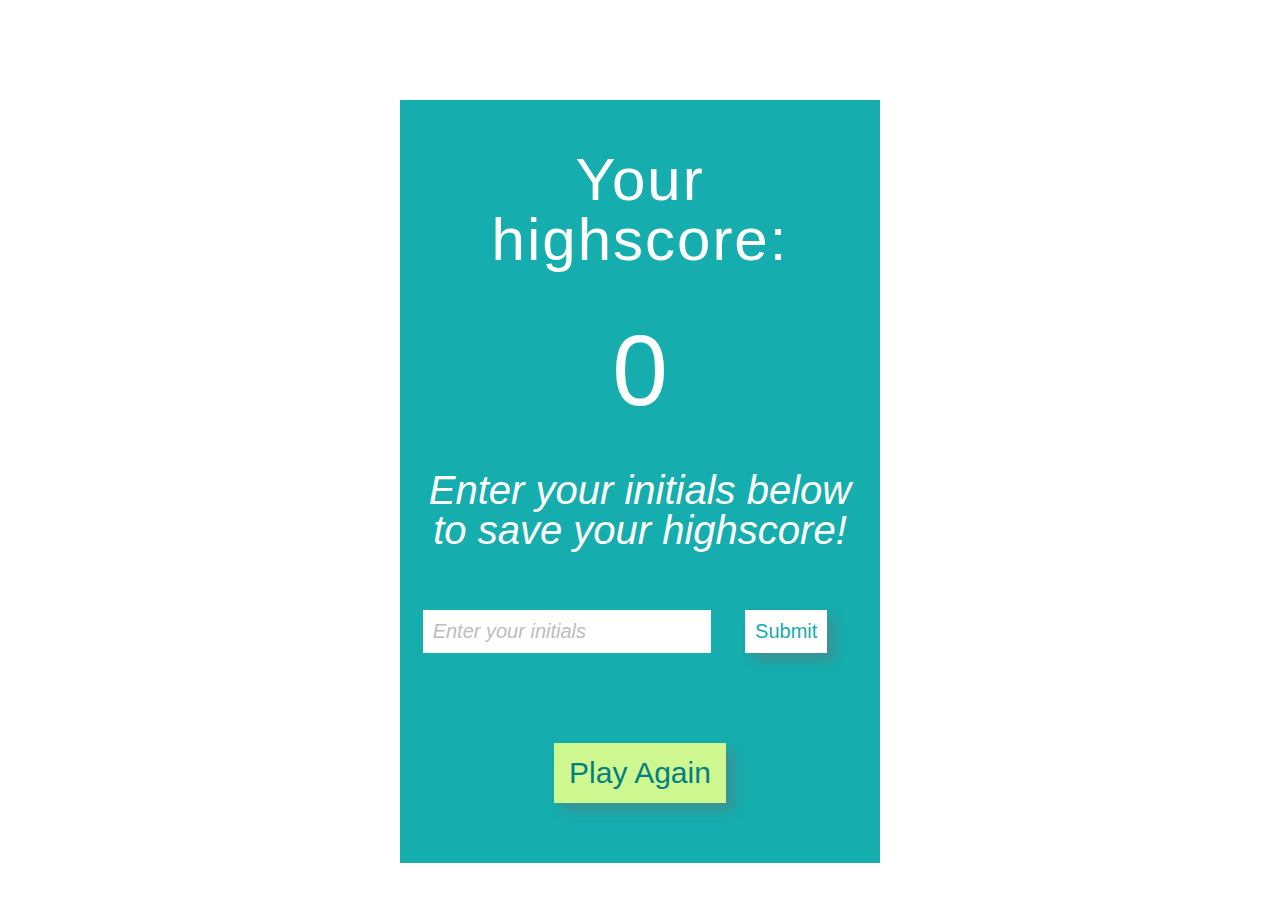
==== score.html @ c2f913df "Added to score.html file" ====
<!DOCTYPE html>
<html lang="en">
<head>
    <meta charset="UTF-8">
    <meta http-equiv="X-UA-Compatible" content="IE=edge">
    <meta name="viewport" content="width=device-width, initial-scale=1.0">
    <title>Highscores</title>
    <link rel="stylesheet" href="./style.css">
</head>
<body class="highscorebody">
    <div class="highscorecon">
        <h1> Your highscore:</h1>
        <p id="highscore">0</p>
        <form id="highscoreform"> 
            <h2> Enter your initials below to save your highscore!</h2>
            <input type="text" id="initials" placeholder="Enter your initials">
            <input type="submit" id="submitbut" value="Submit">
        </form>
        <a href="/index.html"> Play Again</a>
    </div>
    
</body>
</html>
---- style.css ----
*{
    margin: 0;
    padding: 0;
    box-sizing: border-box;
}

body{
    font-family: 'Gill Sans', 'Gill Sans MT', Calibri, 'Trebuchet MS', sans-serif;
    line-height: 1;
    width: 100%;
}
html{
    height: 100%;
}

ul {
    list-style: none;
}

a{
    text-decoration: none;
    color: lightslategrey;
}

button{
    background: none;
    color: inherit;
    font-family: 'Gill Sans', 'Gill Sans MT', Calibri, 'Trebuchet MS', sans-serif;
    font-weight: 200;
    letter-spacing: 2px;
}

.headercon {
    display: flex;
    justify-content: space-between;
    align-items: center;
    padding: 30px 30px 0px 30px;
}

.headercon p{
    font-size: 20px;
}

h1 {
    text-align: center;
    font-weight: 200;
    padding: 30px;
    font-size: 60px;
    color:black;
    letter-spacing: 2px;
    margin-bottom: 20px;
}
.scorecon{
    font-weight: 100;
    font-family: monospace;
    font-size: 30px;
    text-align: center;
    margin-bottom: 40px;
}
.timecon h2{
    font-weight: 100;
    font-family: monospace;
    font-size: 30px;
    text-align: center;
    margin-bottom: 40px;
}

.questionscon{
    display: flex;
    flex-direction: column;
    padding: 50px; 
    margin: 20px 80px 30px 80px;
    border: solid thin black;
    box-shadow: 8px 8px 10px rgba(109, 109, 109, 0.4); 
}

.questionscon h2{
    padding: 20px 10px 20px 10px;
    font-weight: 200;
    text-align: center;
}
.questionscon ul li {
    padding: 10px;
    font-weight: 200;
    margin:10px;
}
.answercont{
    display: flex;
    flex-direction: column;
}
.answers{
    padding: 10px;
    margin: 10px;
    background-color: rgb(21, 173, 173);
    color: white;
    font-size: 20px;
    border: none;
}

.answers:hover{
    cursor: pointer;
    transform: scale(1.04);
}
#answercon {
    padding:15px 20px 20px 20px;
}

#rightwrongcon h3 {
    padding: 20px;
    margin-bottom: 10px;
    font-weight: 300;
}
.buttoncon{
    display: flex;
    justify-content: space-around;
}

#startbutton{
    padding:15px;
    font-size: 25px;
    background-color: rgb(4, 163, 4);
    color: white;
    border: solid 1px rgb(141, 139, 139);
    box-shadow: 8px 8px 10px rgba(109, 109, 109, 0.4);
    margin-bottom: 60px;
}
#startbutton:hover{
    background-color:rgb(17, 146, 5);
    cursor: pointer;
    transform: scale(1.08);
}


#countdown{
    font-size: 30px;
    font-weight: 200;
    color: red;
}

#highscorebutton{
    padding:10px;
    font-size: 17px;
    letter-spacing: 2px;
    background-color:rgb(255, 239, 14);
    color: black;
    border: solid 1px rgb(141, 139, 139);
    box-shadow: 8px 8px 10px rgba(109, 109, 109, 0.4)
}

#highscorebutton:hover{
    background-color:rgb(226, 204, 2);
    cursor: pointer;
}

.highscorecon{
    display: flex;
    flex-direction: column;
    justify-content: center;
    align-items: center;
    color: white;
    margin: 100px 400px 100px 400px;
    background-color: rgb(21, 173, 173);
}

.highscorecon h1{
    color:white;
    font-weight: 200;
    margin: 20px;
}
.highscorecon p {
    font-size: 100px;
    font-weight: 200;
    margin: 0px 40px 40px 40px;
}

#highscoreform{
    text-align: center;
}

input[type=text]{
    font-style: italic;
    font-size: 20px;
    padding: 10px;
    color: rgb(21, 173, 173);
    border:none;
}
input[type=text]::placeholder{
    color: rgb(189, 189, 189);
    font-size: 20px;
}

input[type=submit]{
    font-size: 20px;
    padding: 10px;
    margin: 30px;
    background-color: white;
    border:none;
    color:rgb(21, 173, 173);
    box-shadow: 8px 8px 10px rgba(109, 109, 109, 0.4);
}


input[type=submit]:hover{
    background-color:rgb(243, 243, 104);
    color:black;
    cursor: pointer;
}


#highscoreform h2{
    font-size: 40px;
    font-weight: 200;
    font-style:italic;
    padding: 10px 10px 30px 10px;
}


.highscorebody a {
    font-size: 30px;
    font-weight: 200;
    padding:15px;
    margin:60px;
    color:teal;
    background-color:rgb(207, 247, 144);
    box-shadow: 8px 8px 10px rgba(109, 109, 109, 0.4);

}
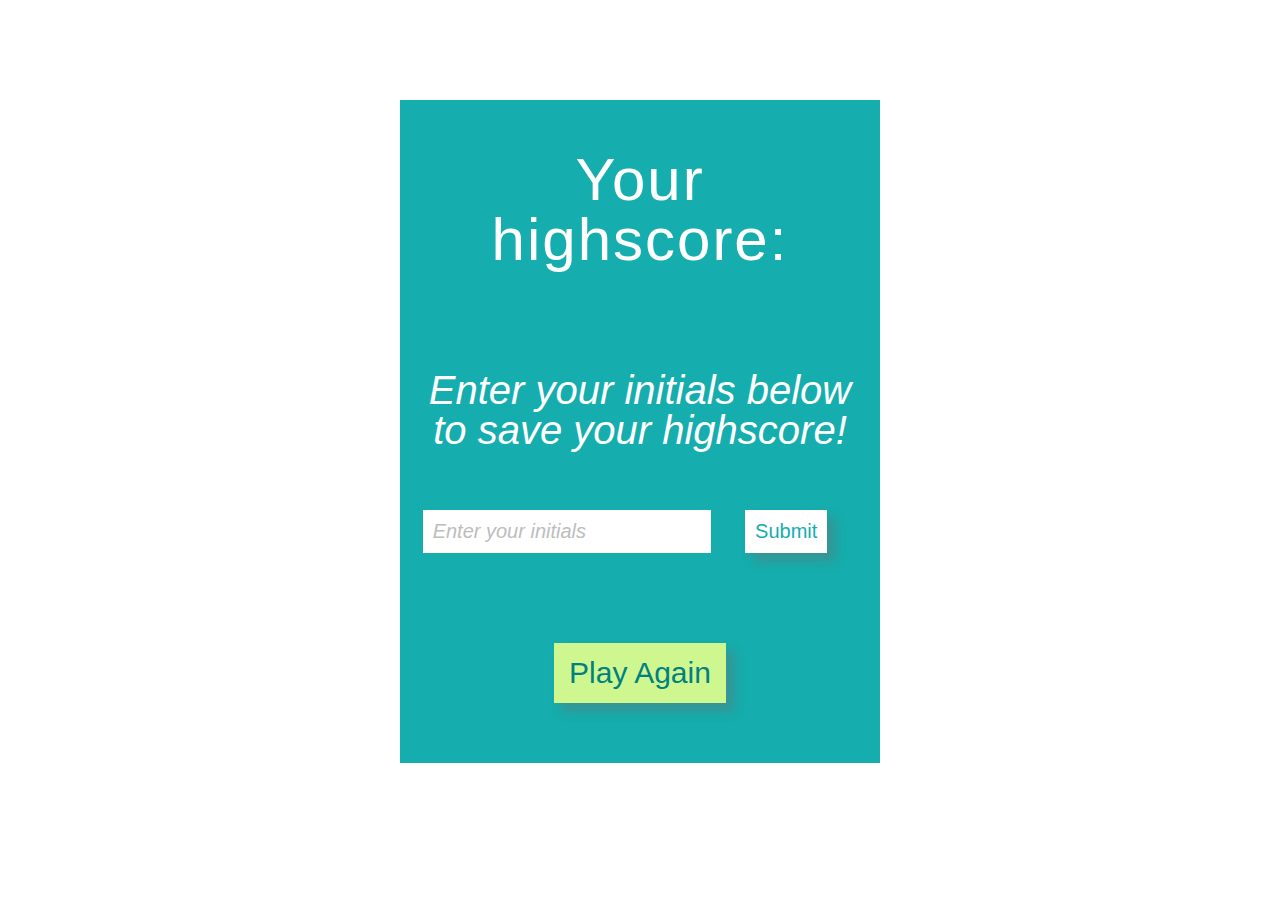
==== commit 4f1be5c7: "added a js file for second html file. added local storage to score.js" ====
--- a/score.html
+++ b/score.html
@@ -18,6 +18,10 @@
         </form>
         <a href="/index.html"> Play Again</a>
     </div>
-    
+    <div id="scoredisplaycon">
+        <ul id="scorelist">
+        </ul>
+    </div>
+    <script src="./score.js"></script>
 </body>
 </html>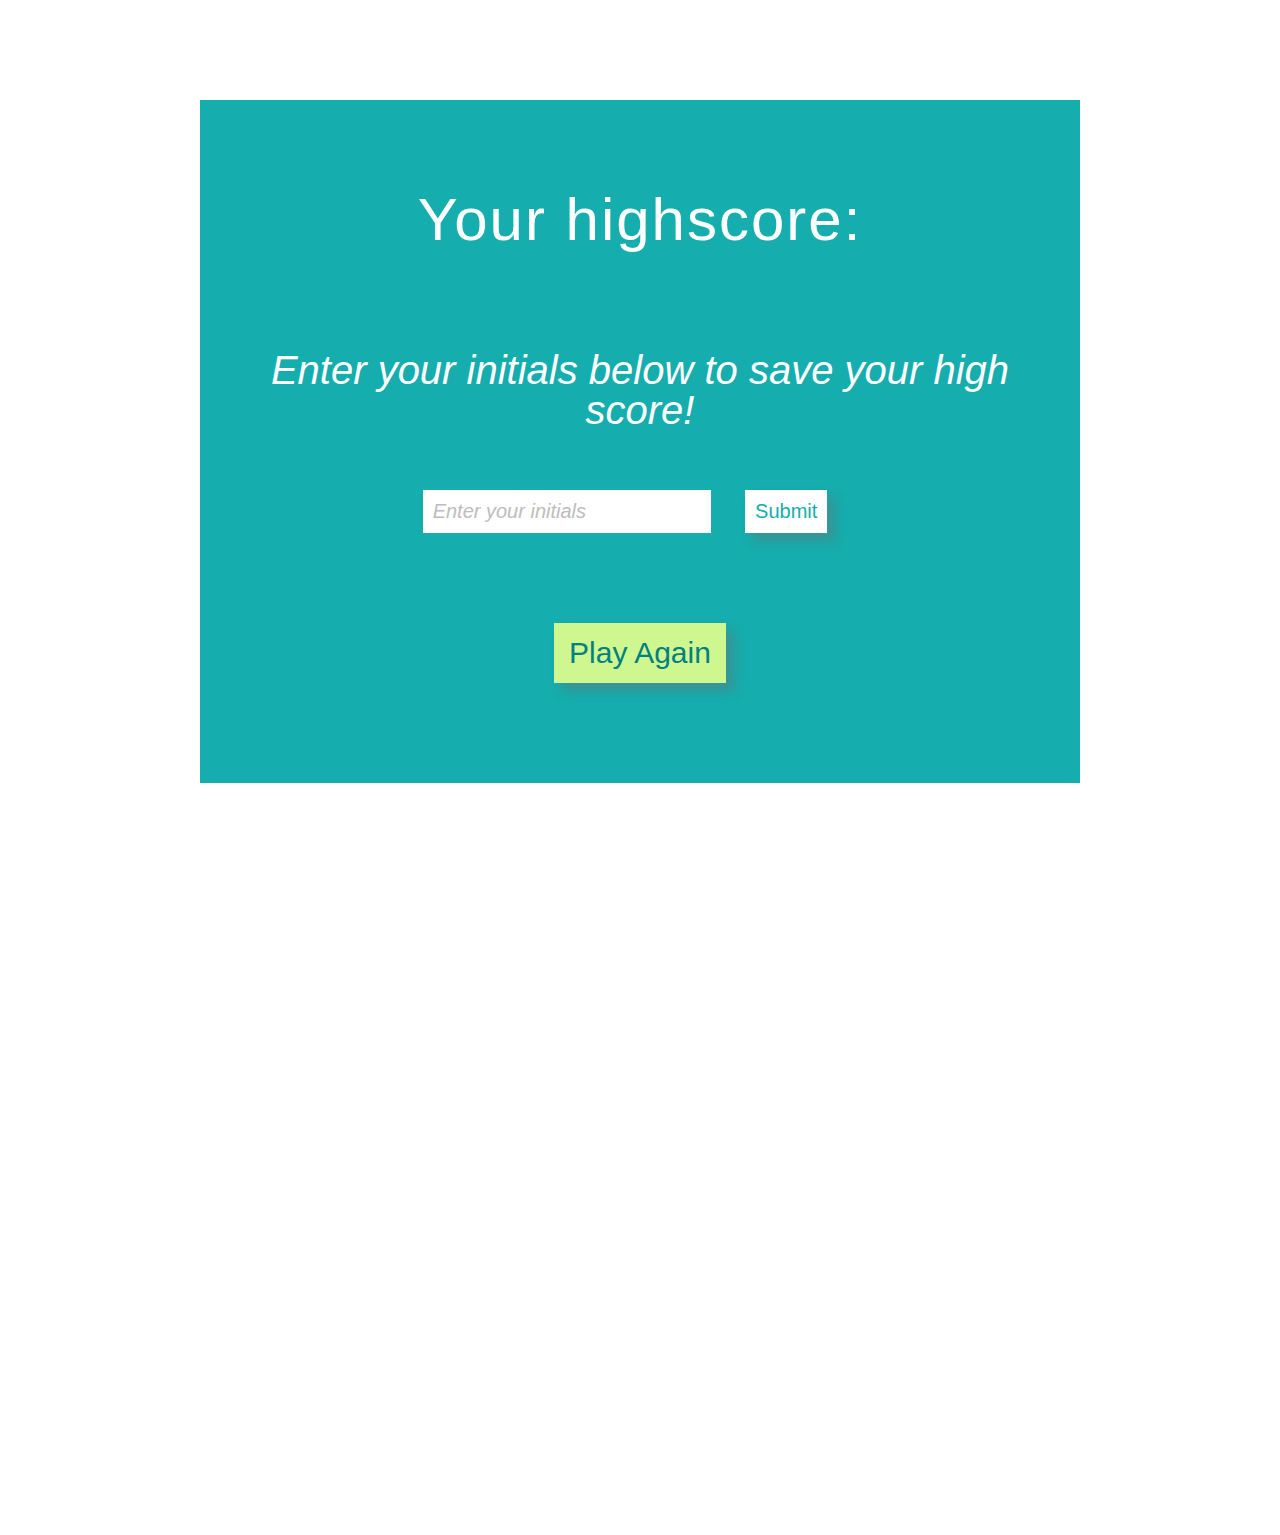
==== commit 5ec0af11: "edited score.js to fix local storage. a function was also added to score.js that appends/renders all" ====
--- a/score.html
+++ b/score.html
@@ -9,19 +9,22 @@
 </head>
 <body class="highscorebody">
     <div class="highscorecon">
-        <h1> Your highscore:</h1>
+        <h1 id=> Your highscore:</h1>
         <p id="highscore">0</p>
         <form id="highscoreform"> 
-            <h2> Enter your initials below to save your highscore!</h2>
+            <h2> Enter your initials below to save your high score!</h2>
             <input type="text" id="initials" placeholder="Enter your initials">
             <input type="submit" id="submitbut" value="Submit">
         </form>
         <a href="/index.html"> Play Again</a>
     </div>
     <div id="scoredisplaycon">
+        <h1>High Scores:</h1>
         <ul id="scorelist">
         </ul>
+        <a id="secondplaybut" href="/index.html"> Play Again</a>
     </div>
+    
     <script src="./score.js"></script>
 </body>
 </html>--- a/style.css
+++ b/style.css
@@ -17,10 +17,7 @@
     list-style: none;
 }
 
-a{
-    text-decoration: none;
-    color: lightslategrey;
-}
+
 
 button{
     background: none;
@@ -30,17 +27,6 @@
     letter-spacing: 2px;
 }
 
-.headercon {
-    display: flex;
-    justify-content: space-between;
-    align-items: center;
-    padding: 30px 30px 0px 30px;
-}
-
-.headercon p{
-    font-size: 20px;
-}
-
 h1 {
     text-align: center;
     font-weight: 200;
@@ -48,7 +34,7 @@
     font-size: 60px;
     color:black;
     letter-spacing: 2px;
-    margin-bottom: 20px;
+    margin: 30px;
 }
 .scorecon{
     font-weight: 100;
@@ -137,20 +123,6 @@
     color: red;
 }
 
-#highscorebutton{
-    padding:10px;
-    font-size: 17px;
-    letter-spacing: 2px;
-    background-color:rgb(255, 239, 14);
-    color: black;
-    border: solid 1px rgb(141, 139, 139);
-    box-shadow: 8px 8px 10px rgba(109, 109, 109, 0.4)
-}
-
-#highscorebutton:hover{
-    background-color:rgb(226, 204, 2);
-    cursor: pointer;
-}
 
 .highscorecon{
     display: flex;
@@ -158,8 +130,9 @@
     justify-content: center;
     align-items: center;
     color: white;
-    margin: 100px 400px 100px 400px;
-    background-color: rgb(21, 173, 173);
+    margin: 100px 200px 100px 200px;
+    background-color: rgb(21, 173, 173);
+    padding:40px;
 }
 
 .highscorecon h1{
@@ -171,6 +144,17 @@
     font-size: 100px;
     font-weight: 200;
     margin: 0px 40px 40px 40px;
+}
+.highscorecon a{
+    font-size: 30px;
+    font-weight: 200;
+    padding:15px;
+    margin:60px;
+    color:teal;
+    background-color:rgb(207, 247, 144);
+    box-shadow: 8px 8px 10px rgba(109, 109, 109, 0.4);
+    text-decoration: none;
+    
 }
 
 #highscoreform{
@@ -215,7 +199,36 @@
 }
 
 
-.highscorebody a {
+
+.highscorebody {
+    display: flex;
+    justify-content: center;
+    flex-wrap: wrap;
+    flex-direction: column;
+    
+}
+#scorelist{
+    display: flex;
+    flex-direction: column;
+    color: black;
+    text-align: center;
+    font-size: 30px;
+}
+
+#secondplaybut {
+   justify-content: center;
+}
+#scoredisplaycon {
+    display: flex;
+    flex-direction: column;
+    background-color: rgb(21, 173, 173);
+    border: solid thin teal;
+    align-items: center;
+    border-radius: 70%;
+    margin:60px;
+}
+
+#scoredisplaycon a{
     font-size: 30px;
     font-weight: 200;
     padding:15px;
@@ -223,5 +236,20 @@
     color:teal;
     background-color:rgb(207, 247, 144);
     box-shadow: 8px 8px 10px rgba(109, 109, 109, 0.4);
-
+    text-decoration: none;
+    text-align: center;
+    margin: 50px 200px 200px 200px;
+}
+#scoredisplaycon h1{
+    color: white;
+    padding: 80px 80px 20px 80px;
+    font-style: italic;
+    text-decoration: underline solid white;
+}
+#scorelist li{
+    font-weight: 200;
+    font-family: 'Gill Sans', 'Gill Sans MT', Calibri, 'Trebuchet MS', sans-serif;
+    background-color: rgb(21, 173, 173);
+    color: white;
+    
 }